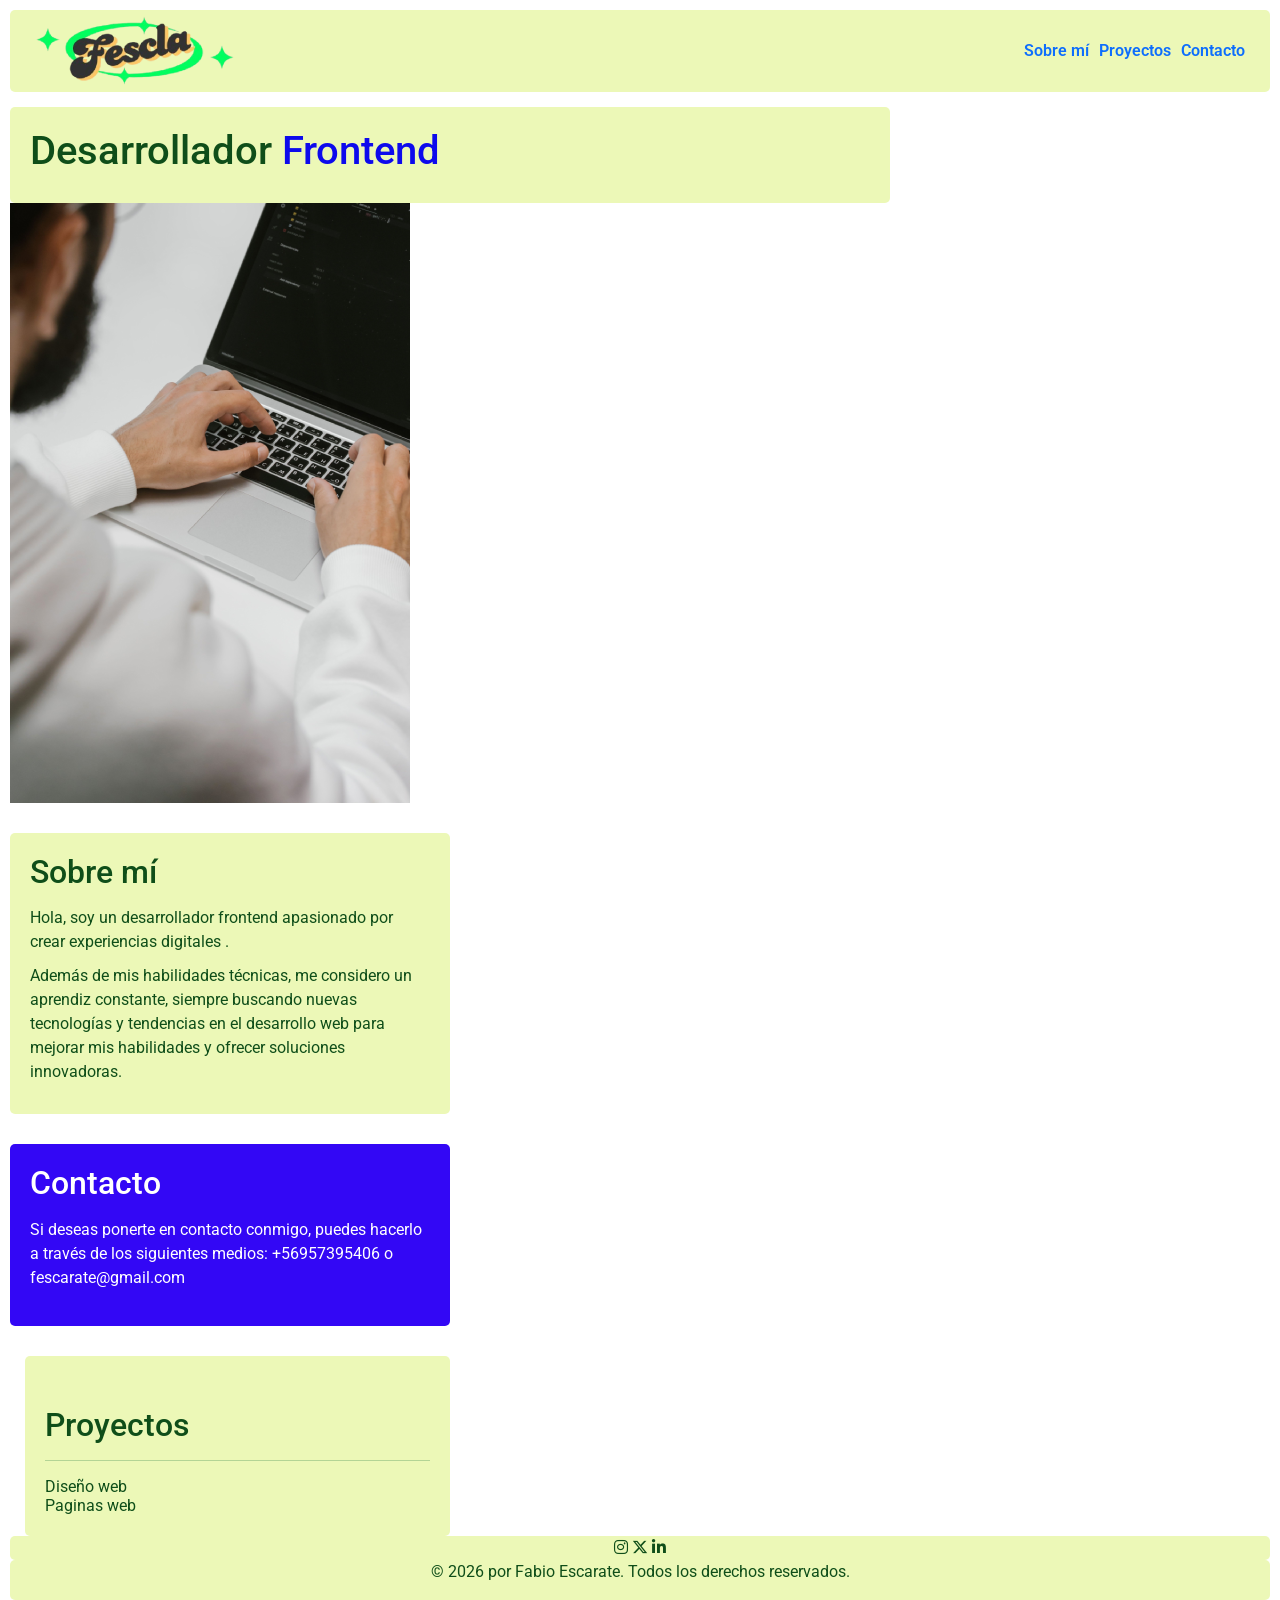
==== portafolio/assets/index.html @ 22d705be "Add files via upload" ====
<!DOCTYPE html> 
<html lang="es"> 

<head> 
    <meta charset="UTF-8"> 
    <meta name="viewport" content="width=device-width, initial-scale=1.0"> 
    <title>Portafolio</title> 
<link rel="stylesheet"
href="https://cdnjs.cloudflare.com/ajax/libs/font-awesome/6.5.2/css/all.min.css">
   <link href="https://cdn.jsdelivr.net/npm/bootstrap@5.3.8/dist/css/bootstrap.min.css" rel="stylesheet" integrity="sha384-sRIl4kxILFvY47J16cr9ZwB07vP4J8+LH7qKQnuqkuIAvNWLzeN8tE5YBujZqJLB" crossorigin="anonymous">
     <!-- estilos --> 
    <link rel="stylesheet" href="css/style.css"> 
</head> 

<body> 
    <header class="fondo"> 
        <div> 
            <img src="img/logotipo.png" alt="logo"> 
        </div> 
        <nav class="menu"> 
            <ul> 
                <li><a href="#sobremi">Sobre mí</a></li> 
                <li><a href="#proyectos">Proyectos</a></li> 
                <li><a href="#contacto">Contacto</a></li> 
            </ul> 
        </nav> 
    </header> 
    <section class="section"> 
        <div class="fondo"> 
            <h1> Desarrollador <span>Frontend</span></h1>
        </div> 
        <div> 
            <img src="img/foto.png" alt="foto de perfil"> 
        </div> 
    </section> 
    <main> 
        <section id="sobremi" class="fondo"> 
            <h2>Sobre mí</h2> 
            <p>Hola, soy un desarrollador frontend apasionado por crear experiencias digitales .</p>
            <p>Además de mis habilidades técnicas, me considero un aprendiz constante, siempre buscando nuevas tecnologías y tendencias en el desarrollo web para mejorar mis habilidades y ofrecer soluciones innovadoras. 
            </p> 
        </section> 
        <section id="contacto" class="fondo fondo-oscuro"> 
            <h2>Contacto</h2> 
            <p>Si deseas ponerte en contacto conmigo, puedes hacerlo a través de los siguientes medios: +56957395406 o fescarate@gmail.com</p>
         </section> 
    </main> 
    <aside> 
        <div id="proyectos" class="fondo"> 
            <h2>Proyectos</h2> 
            <hr> 
           
  <div class="accordion-item">
    <h2 class="accordion-header">
      <button class="accordion-button collapsed" type="button" data-bs-toggle="collapse" data-bs-target="#collapseTwo" aria-expanded="false" aria-controls="collapseTwo">
        Diseño web
      </button>
    </h2>
    <div id="collapseTwo" class="accordion-collapse collapse" data-bs-parent="#accordionExample">
      <div class="accordion-body">
      <img src="img/diseñoweb.png" alt="diseño web">
      <a href="file:///c%3A/Users/const/OneDrive/Desktop/miproyecto/portafolio/paginas/dise%C3%B1oweb.html" <button type="button" class="btn btn-success">Ver mas</button>
        <button type="button" class="btn btn-link"><div class="">
          
        

      </a>  
      </div>
    </div>
  </div>
  <div class="accordion-item">
    <h2 class="accordion-header">
      <button class="accordion-button collapsed" type="button" data-bs-toggle="collapse" data-bs-target="#collapseTwo" aria-expanded="false" aria-controls="collapseTwo">
        Paginas web
      </button>
    </h2>
    <div id="collapseTwo" class="accordion-collapse collapse" data-bs-parent="#accordionExample">
      <div class="accordion-body">
      <img src="img/sitiosweb.png" alt="Paginas web">
      <a href="file:///c%3A/Users/const/OneDrive/Desktop/miproyecto/portafolio/paginas/paginaWeb.html" <button type="button" class="btn btn-success">Ver mas</button>
        <button type="button" class="btn btn-link"><div class="">
      </a>  
      </div>
    </div>
  </div>
    
        
        </aside>      
      

   
  
  
    <script src="https://cdn.jsdelivr.net/npm/bootstrap@5.3.8/dist/js/bootstrap.bundle.min.js" integrity="sha384-FKyoEForCGlyvwx9Hj09JcYn3nv7wiPVlz7YYwJrWVcXK/BmnVDxM+D2scQbITxI" crossorigin="anonymous"></script>
</body>
<footer class="fondo">
  <div class="redes_fondo">
          <a href="https://www.instagram.com" target="_blank">
                <i class="fa-brands fa-instagram"></i>
            </a>
            <a href="https://www.x.com">
                <i class="fa-brands fa-x-twitter"></i>
            </a>
            <a href="https://www.linkedin.com">
                <i class="fa-brands fa-linkedin-in"></i>
           </a>
    </div>
  
</footer>
<footer class="fondo">
  <div>
    <p>© 2026 por Fabio Escarate. Todos los derechos reservados.</p>
    </div> 
  </footer>

</html>
---- portafolio/assets/css/style.css ----
@import url('https://fonts.googleapis.com/css2?family=Google+Sans:ital,opsz,wght@0,17..18,400..700;1,17..18,400..700&family=Roboto:ital,wght@0,100..900;1,100..900&display=swap');


/* generales */ 

 *{ 
box-sizing: border-box; 
padding :0px;
margin:0; 
} 

body { 
    font-family: "Roboto", sans-serif; 
    margin: 10px; 
    display: grid; 
    justify-content: center; 
    grid-template-columns: repeat(3,440px); 
    grid-template-rows:85px 315px 315px 300px 85px; 
    grid-template-areas: 
    "header header header" 
    "section section aside" 
    "section section aside" 
    "main main aside" 
    "footer1 footer1 footer1"; 
} 

@media (max-width: 1320px) {
    body {
        grid-template-columns: 1fr;
        grid-template-rows: auto;
        grid-template-areas:
            "header"
            "section"
            "main"
            "aside"
            "footer";
    }

    .section,
    main {
        flex-direction: column;
    }
}

h1,h2,h3,h4,h5,h6,p,li,i { 
    color: rgb(15, 78, 25); 
} 

hr { 
    border-color: rgb(8, 105, 49); 
}
a { 
    text-decoration: none; 
    font-weight: 600; 
} 

a:hover { 
    color: rgb(46, 247, 123); 
} 

.fondo{ 
    background-color: rgba(193, 233, 17, 0.301); 
    border-radius: 5px; 
} 



section, 
main { 
    max-width: 880px; 
} 

aside { 
    max-width: 440px; 
} 

header { 
    display: flex; 
    justify-content: space-between; 
    align-items: center; 
    padding: 5px 25px; 
    grid-area: header; 
} 

header .menu {
display: flex;
align-items: center;
} 

header .menu ul {
display: flex;
list-style: none;
column-gap: 10px;
margin: 0;
padding: 0; 
}

section {
grid-area: section;
display: flex;
column-gap: 10px;
margin: 15px 0;
}

section .fondo {
display: flex;
align-items: center;
padding: 20px;
}


section .fondo div {
width: 50%;
}

section .fondo h1 span {
font-size: 40px; 
    color: rgb(13, 10, 236); 
} 

section img,
aside #proyectos a div img {
    max-width: 100%;
    height: auto;
}

main {
grid-area: main;
display: flex;
column-gap: 10px; 
} 

main section h2 {
margin-bottom: 15px; 
} 

main #sobremi, 
main #contacto { 
   width: 50%;
padding: 20px;
display: flex;
flex-direction: column;
justify-content: center;
}

main #sobremi p { 
    margin-bottom: 10px; 
} 

main #contacto.fondo-oscuro { 
    background-color: rgb(51, 7, 245); 
} 

main #contacto.fondo-oscuro p, 
main #contacto.fondo-oscuro h2 { 
    color: white; 
} 

aside { 
    grid-area: aside; 
    display: flex; 
    flex-direction: column; 
    justify-content: space-between; 
} 

aside #proyectos, 
aside .redes { 
    margin: 15px 0 0 15px; 
    padding: 20px; 
} 

aside div.redesFondo { 
    display: flex; 
    justify-content: center; 
    column-gap: 25px; 
} 

aside #proyectos > h2 { 
    margin-top: 30px; 
} 

aside #proyectos a div { 
    margin: 30px 0; 
} 

aside #proyectos a div h3 { 
    margin-bottom: 15px; 
} 

aside #proyectos a div img { 
    width: 100%; 
} 

footer{
    grid-area: footer1 footer1 footer1;
    display:flex;
    justify-content:space-between;
    flex-direction:column;
     align-items: center;
    width: 100%;
}
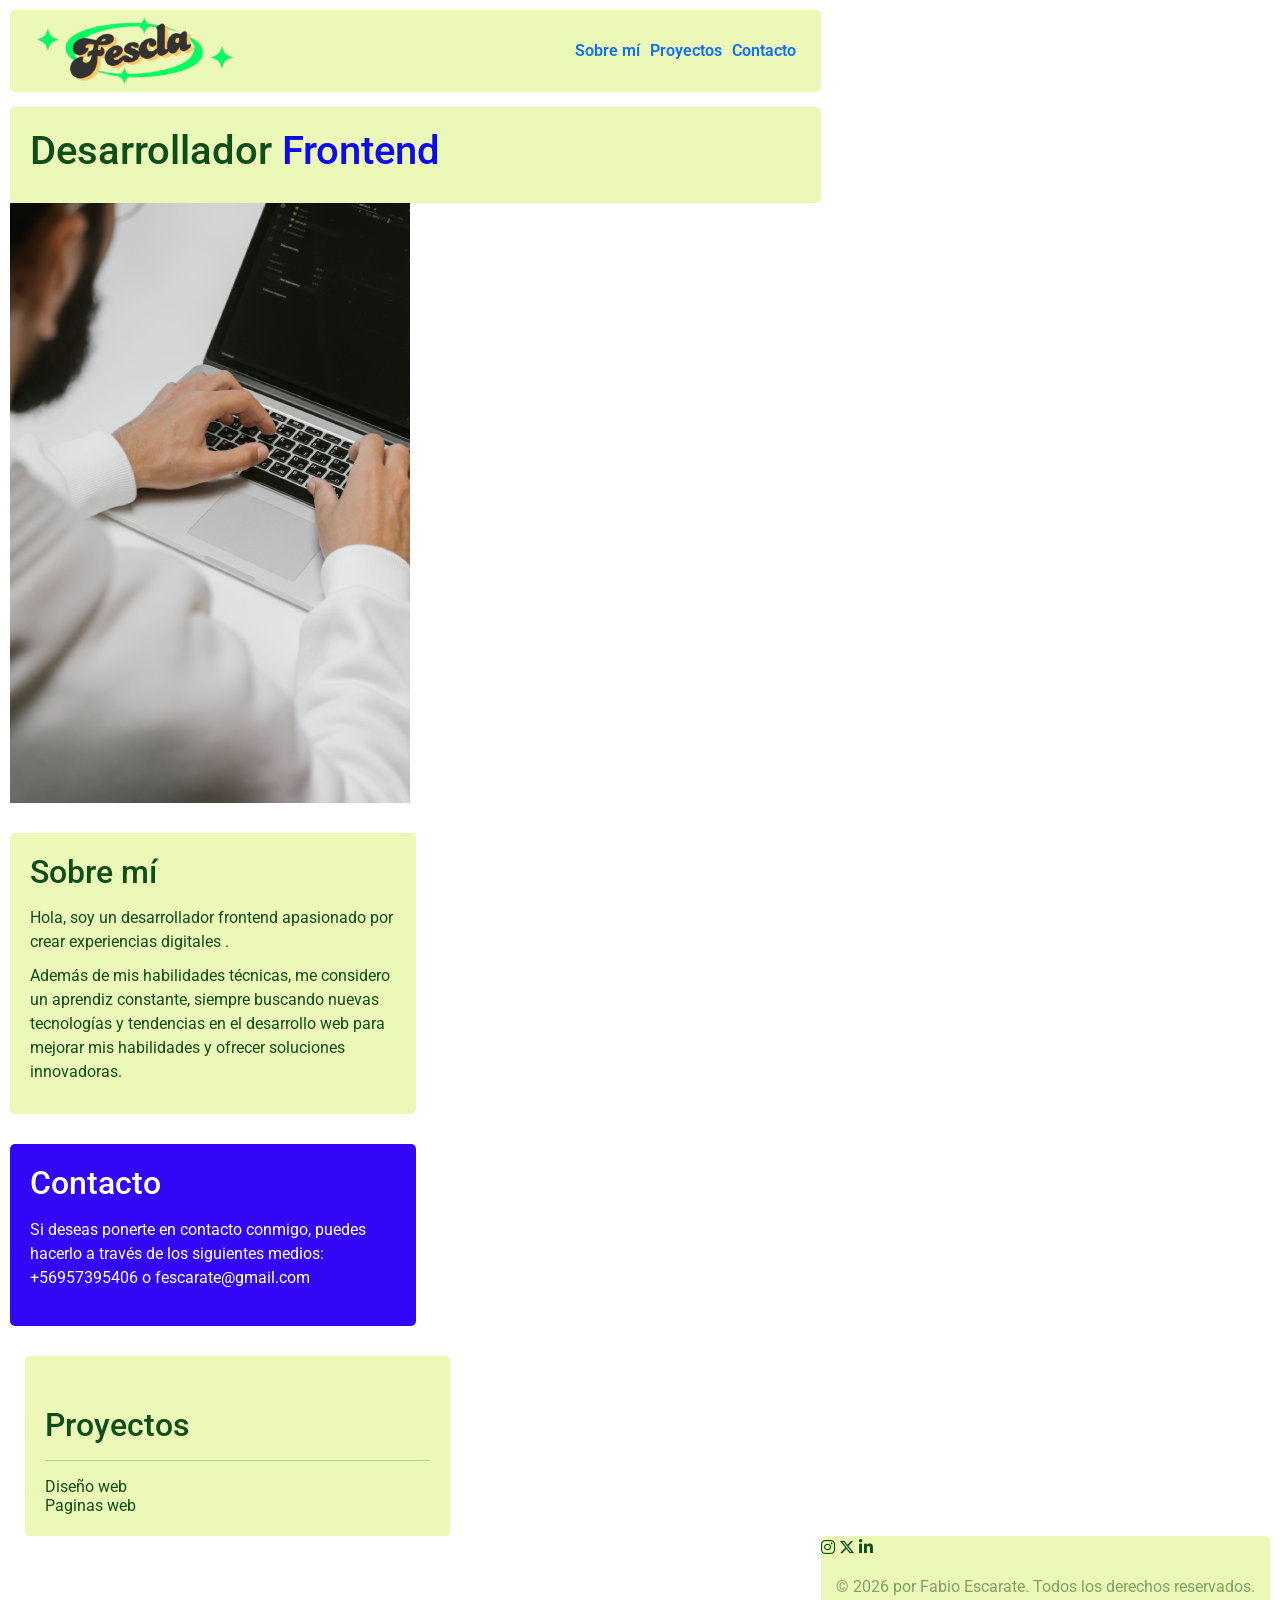
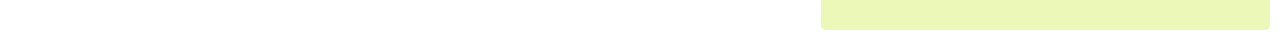
==== commit 593b29d3: "Add files via upload" ====
--- a/portafolio/assets/index.html
+++ b/portafolio/assets/index.html
@@ -1,116 +1,116 @@
-<!DOCTYPE html> 
-<html lang="es"> 
+<!DOCTYPE html>
+<html lang="es">
 
-<head> 
-    <meta charset="UTF-8"> 
-    <meta name="viewport" content="width=device-width, initial-scale=1.0"> 
-    <title>Portafolio</title> 
-<link rel="stylesheet"
-href="https://cdnjs.cloudflare.com/ajax/libs/font-awesome/6.5.2/css/all.min.css">
-   <link href="https://cdn.jsdelivr.net/npm/bootstrap@5.3.8/dist/css/bootstrap.min.css" rel="stylesheet" integrity="sha384-sRIl4kxILFvY47J16cr9ZwB07vP4J8+LH7qKQnuqkuIAvNWLzeN8tE5YBujZqJLB" crossorigin="anonymous">
-     <!-- estilos --> 
-    <link rel="stylesheet" href="css/style.css"> 
-</head> 
+<head>
+  <meta charset="UTF-8">
+  <meta name="viewport" content="width=device-width, initial-scale=1.0">
+  <title>Portafolio</title>
+  <link rel="stylesheet" href="https://cdnjs.cloudflare.com/ajax/libs/font-awesome/6.5.2/css/all.min.css">
+  <link href="https://cdn.jsdelivr.net/npm/bootstrap@5.3.8/dist/css/bootstrap.min.css" rel="stylesheet"
+    integrity="sha384-sRIl4kxILFvY47J16cr9ZwB07vP4J8+LH7qKQnuqkuIAvNWLzeN8tE5YBujZqJLB" crossorigin="anonymous">
+  <!-- estilos -->
+  <link rel="stylesheet" href="css/style.css">
+</head>
 
-<body> 
-    <header class="fondo"> 
-        <div> 
-            <img src="img/logotipo.png" alt="logo"> 
-        </div> 
-        <nav class="menu"> 
-            <ul> 
-                <li><a href="#sobremi">Sobre mí</a></li> 
-                <li><a href="#proyectos">Proyectos</a></li> 
-                <li><a href="#contacto">Contacto</a></li> 
-            </ul> 
-        </nav> 
-    </header> 
-    <section class="section"> 
-        <div class="fondo"> 
-            <h1> Desarrollador <span>Frontend</span></h1>
-        </div> 
-        <div> 
-            <img src="img/foto.png" alt="foto de perfil"> 
-        </div> 
-    </section> 
-    <main> 
-        <section id="sobremi" class="fondo"> 
-            <h2>Sobre mí</h2> 
-            <p>Hola, soy un desarrollador frontend apasionado por crear experiencias digitales .</p>
-            <p>Además de mis habilidades técnicas, me considero un aprendiz constante, siempre buscando nuevas tecnologías y tendencias en el desarrollo web para mejorar mis habilidades y ofrecer soluciones innovadoras. 
-            </p> 
-        </section> 
-        <section id="contacto" class="fondo fondo-oscuro"> 
-            <h2>Contacto</h2> 
-            <p>Si deseas ponerte en contacto conmigo, puedes hacerlo a través de los siguientes medios: +56957395406 o fescarate@gmail.com</p>
-         </section> 
-    </main> 
-    <aside> 
-        <div id="proyectos" class="fondo"> 
-            <h2>Proyectos</h2> 
-            <hr> 
-           
-  <div class="accordion-item">
-    <h2 class="accordion-header">
-      <button class="accordion-button collapsed" type="button" data-bs-toggle="collapse" data-bs-target="#collapseTwo" aria-expanded="false" aria-controls="collapseTwo">
-        Diseño web
-      </button>
-    </h2>
-    <div id="collapseTwo" class="accordion-collapse collapse" data-bs-parent="#accordionExample">
-      <div class="accordion-body">
-      <img src="img/diseñoweb.png" alt="diseño web">
-      <a href="file:///c%3A/Users/const/OneDrive/Desktop/miproyecto/portafolio/paginas/dise%C3%B1oweb.html" <button type="button" class="btn btn-success">Ver mas</button>
-        <button type="button" class="btn btn-link"><div class="">
-          
-        
+<body>
+  <header class="fondo">
+    <div>
+      <img src="img/logotipo.png" alt="logo">
+    </div>
+    <nav class="menu">
+      <ul>
+        <li><a href="#sobremi">Sobre mí</a></li>
+        <li><a href="#proyectos">Proyectos</a></li>
+        <li><a href="#contacto">Contacto</a></li>
+      </ul>
+    </nav>
+  </header>
+  <section class="section">
+    <div class="fondo">
+      <h1> Desarrollador <span>Frontend</span></h1>
+    </div>
+    <div>
+      <img src="img/foto.png" alt="foto de perfil">
+    </div>
+  </section>
+  <main>
+    <section id="sobremi" class="fondo">
+      <h2>Sobre mí</h2>
+      <p>Hola, soy un desarrollador frontend apasionado por crear experiencias digitales .</p>
+      <p>Además de mis habilidades técnicas, me considero un aprendiz constante, siempre buscando nuevas tecnologías y
+        tendencias en el desarrollo web para mejorar mis habilidades y ofrecer soluciones innovadoras.
+      </p>
+    </section>
+    <section id="contacto" class="fondo fondo-oscuro">
+      <h2>Contacto</h2>
+      <p>Si deseas ponerte en contacto conmigo, puedes hacerlo a través de los siguientes medios: +56957395406 o
+        fescarate@gmail.com</p>
+    </section>
+  </main>
+  <aside>
+    <div id="proyectos" class="fondo">
+      <h2>Proyectos</h2>
+      <hr>
 
-      </a>  
+      <div class="accordion-item">
+        <h2 class="accordion-header">
+          <button class="accordion-button collapsed" type="button" data-bs-toggle="collapse"
+            data-bs-target="#collapseTwo" aria-expanded="false" aria-controls="collapseTwo">
+            Diseño web
+          </button>
+        </h2>
+        <div id="collapseTwo" class="accordion-collapse collapse">
+          <div class="accordion-body">
+            <img src="img/diseñoweb.png" alt="diseño web">
+            <a href="./paginas/dise%C3%B1oweb.html" class="btn btn-success">Ver mas
+
+            </a>
+          </div>
+        </div>
       </div>
-    </div>
-  </div>
-  <div class="accordion-item">
-    <h2 class="accordion-header">
-      <button class="accordion-button collapsed" type="button" data-bs-toggle="collapse" data-bs-target="#collapseTwo" aria-expanded="false" aria-controls="collapseTwo">
-        Paginas web
-      </button>
-    </h2>
-    <div id="collapseTwo" class="accordion-collapse collapse" data-bs-parent="#accordionExample">
-      <div class="accordion-body">
-      <img src="img/sitiosweb.png" alt="Paginas web">
-      <a href="file:///c%3A/Users/const/OneDrive/Desktop/miproyecto/portafolio/paginas/paginaWeb.html" <button type="button" class="btn btn-success">Ver mas</button>
-        <button type="button" class="btn btn-link"><div class="">
-      </a>  
+      <div class="accordion-item">
+        <h2 class="accordion-header">
+          <button class="accordion-button collapsed" type="button" data-bs-toggle="collapse"
+            data-bs-target="#collapseThree" aria-expanded="false" aria-controls="collapseThree">
+            Paginas web
+          </button>
+        </h2>
+        <div id="collapseThree" class="accordion-collapse collapse">
+          <div class="accordion-body">
+            <img src="img/sitiosweb.png" alt="Paginas web">
+            <a href="./paginas/paginaWeb.html" class="btn btn-success">Ver mas
+            </a>
+          </div>
+        </div>
       </div>
-    </div>
-  </div>
-    
-        
-        </aside>      
-      
 
-   
-  
-  
-    <script src="https://cdn.jsdelivr.net/npm/bootstrap@5.3.8/dist/js/bootstrap.bundle.min.js" integrity="sha384-FKyoEForCGlyvwx9Hj09JcYn3nv7wiPVlz7YYwJrWVcXK/BmnVDxM+D2scQbITxI" crossorigin="anonymous"></script>
+
+  </aside>
+
+
+
+
+
+  <script src="https://cdn.jsdelivr.net/npm/bootstrap@5.3.8/dist/js/bootstrap.bundle.min.js"
+    integrity="sha384-FKyoEForCGlyvwx9Hj09JcYn3nv7wiPVlz7YYwJrWVcXK/BmnVDxM+D2scQbITxI"
+    crossorigin="anonymous"></script>
 </body>
 <footer class="fondo">
-  <div class="redes_fondo">
-          <a href="https://www.instagram.com" target="_blank">
-                <i class="fa-brands fa-instagram"></i>
-            </a>
-            <a href="https://www.x.com">
-                <i class="fa-brands fa-x-twitter"></i>
-            </a>
-            <a href="https://www.linkedin.com">
-                <i class="fa-brands fa-linkedin-in"></i>
-           </a>
-    </div>
-  
+  <div class="redesFondo">
+    <a href="https://www.instagram.com" target="_blank">
+      <i class="fa-brands fa-instagram"></i>
+    </a>
+    <a href="https://www.x.com" target="_blank">
+      <i class="fa-brands fa-x-twitter"></i>
+    </a>
+    <a href="https://www.linkedin.com" target="_blank">
+      <i class="fa-brands fa-linkedin-in"></i>
+    </a>
+  </div>
+  <div>
+
+    <p>© 2026 por Fabio Escarate. Todos los derechos reservados.</p>
+  </div>
 </footer>
-<footer class="fondo">
-  <div>
-    <p>© 2026 por Fabio Escarate. Todos los derechos reservados.</p>
-    </div> 
-  </footer>
 
-</html>
+</html>
--- a/portafolio/assets/css/style.css
+++ b/portafolio/assets/css/style.css
@@ -1,29 +1,28 @@
-
 @import url('https://fonts.googleapis.com/css2?family=Google+Sans:ital,opsz,wght@0,17..18,400..700;1,17..18,400..700&family=Roboto:ital,wght@0,100..900;1,100..900&display=swap');
 
 
-/* generales */ 
-
- *{ 
-box-sizing: border-box; 
-padding :0px;
-margin:0; 
-} 
-
-body { 
-    font-family: "Roboto", sans-serif; 
-    margin: 10px; 
-    display: grid; 
-    justify-content: center; 
-    grid-template-columns: repeat(3,440px); 
-    grid-template-rows:85px 315px 315px 300px 85px; 
-    grid-template-areas: 
-    "header header header" 
-    "section section aside" 
-    "section section aside" 
-    "main main aside" 
-    "footer1 footer1 footer1"; 
-} 
+/* generales */
+
+* {
+    box-sizing: border-box;
+    padding: 0px;
+    margin: 0;
+}
+
+body {
+    font-family: "Roboto", sans-serif;
+    margin: 10px;
+    display: grid;
+    justify-content: center;
+    grid-template-columns: repeat(3, 440px);
+    grid-template-rows: 85px 315px 315px 300px 85px;
+    grid-template-areas:
+        "header header header"
+        "section section aside"
+        "section section aside"
+        "main main aside"
+        "footer1 footer1 footer1";
+}
 
 @media (max-width: 1320px) {
     body {
@@ -43,81 +42,90 @@
     }
 }
 
-h1,h2,h3,h4,h5,h6,p,li,i { 
-    color: rgb(15, 78, 25); 
-} 
-
-hr { 
-    border-color: rgb(8, 105, 49); 
-}
-a { 
-    text-decoration: none; 
-    font-weight: 600; 
-} 
-
-a:hover { 
-    color: rgb(46, 247, 123); 
-} 
-
-.fondo{ 
-    background-color: rgba(193, 233, 17, 0.301); 
-    border-radius: 5px; 
-} 
-
-
-
-section, 
-main { 
-    max-width: 880px; 
-} 
-
-aside { 
-    max-width: 440px; 
-} 
-
-header { 
-    display: flex; 
-    justify-content: space-between; 
-    align-items: center; 
-    padding: 5px 25px; 
-    grid-area: header; 
-} 
+h1,
+h2,
+h3,
+h4,
+h5,
+h6,
+p,
+li,
+i {
+    color: rgb(15, 78, 25);
+}
+
+hr {
+    border-color: rgb(8, 105, 49);
+}
+
+a {
+    text-decoration: none;
+    font-weight: 600;
+}
+
+a:hover {
+    color: rgb(46, 247, 123);
+}
+
+.fondo {
+    background-color: rgba(193, 233, 17, 0.301);
+    border-radius: 5px;
+}
+
+
+
+section,
+main {
+    max-width: 880px;
+}
+
+aside {
+    max-width: 440px;
+}
+
+header {
+    display: flex;
+    justify-content: space-between;
+    align-items: center;
+    padding: 5px 25px;
+    grid-area: header;
+}
 
 header .menu {
-display: flex;
-align-items: center;
-} 
+    display: flex;
+    align-items: center;
+}
 
 header .menu ul {
-display: flex;
-list-style: none;
-column-gap: 10px;
-margin: 0;
-padding: 0; 
+    display: flex;
+    list-style: none;
+    column-gap: 10px;
+    margin: 0;
+    padding: 0;
 }
 
 section {
-grid-area: section;
-display: flex;
-column-gap: 10px;
-margin: 15px 0;
+    grid-area: section;
+    display: flex;
+    column-gap: 10px;
+    margin: 15px 0;
 }
 
 section .fondo {
-display: flex;
-align-items: center;
-padding: 20px;
+    display: flex;
+    align-items: center;
+    padding: 20px;
 }
 
 
 section .fondo div {
-width: 50%;
+    width: 50%;
 }
 
 section .fondo h1 span {
-font-size: 40px; 
-    color: rgb(13, 10, 236); 
-} 
+    font-size: 40px;
+    color: rgb(13, 10, 236);
+}
 
 section img,
 aside #proyectos a div img {
@@ -126,78 +134,81 @@
 }
 
 main {
-grid-area: main;
-display: flex;
-column-gap: 10px; 
-} 
+    grid-area: main;
+    display: flex;
+    column-gap: 10px;
+}
 
 main section h2 {
-margin-bottom: 15px; 
-} 
-
-main #sobremi, 
-main #contacto { 
-   width: 50%;
-padding: 20px;
-display: flex;
-flex-direction: column;
-justify-content: center;
-}
-
-main #sobremi p { 
-    margin-bottom: 10px; 
-} 
-
-main #contacto.fondo-oscuro { 
-    background-color: rgb(51, 7, 245); 
-} 
-
-main #contacto.fondo-oscuro p, 
-main #contacto.fondo-oscuro h2 { 
-    color: white; 
-} 
-
-aside { 
-    grid-area: aside; 
-    display: flex; 
-    flex-direction: column; 
-    justify-content: space-between; 
-} 
-
-aside #proyectos, 
-aside .redes { 
-    margin: 15px 0 0 15px; 
-    padding: 20px; 
-} 
-
-aside div.redesFondo { 
-    display: flex; 
-    justify-content: center; 
-    column-gap: 25px; 
-} 
-
-aside #proyectos > h2 { 
-    margin-top: 30px; 
-} 
-
-aside #proyectos a div { 
-    margin: 30px 0; 
-} 
-
-aside #proyectos a div h3 { 
-    margin-bottom: 15px; 
-} 
-
-aside #proyectos a div img { 
-    width: 100%; 
-} 
-
-footer{
-    grid-area: footer1 footer1 footer1;
-    display:flex;
-    justify-content:space-between;
-    flex-direction:column;
-     align-items: center;
+    margin-bottom: 15px;
+}
+
+main #sobremi,
+main #contacto {
+    width: 50%;
+    padding: 20px;
+    display: flex;
+    flex-direction: column;
+    justify-content: center;
+}
+
+main #sobremi p {
+    margin-bottom: 10px;
+}
+
+main #contacto.fondo-oscuro {
+    background-color: rgb(51, 7, 245);
+}
+
+main #contacto.fondo-oscuro p,
+main #contacto.fondo-oscuro h2 {
+    color: white;
+}
+
+aside {
+    grid-area: aside;
+    display: flex;
+    flex-direction: column;
+    justify-content: space-between;
+}
+
+aside #proyectos,
+aside .redes {
+    margin: 15px 0 0 15px;
+    padding: 20px;
+}
+
+aside div.redesFondo {
+    display: flex;
+    justify-content: center;
+    column-gap: 25px;
+}
+
+aside #proyectos>h2 {
+    margin-top: 30px;
+}
+
+aside #proyectos a div {
+    margin: 30px 0;
+}
+
+aside #proyectos a div h3 {
+    margin-bottom: 15px;
+}
+
+
+footer {
+    grid-area: footer1;
+    display: flex;
+    justify-content: space-between;
+    flex-direction: column;
+    align-items: right;
     width: 100%;
 }
 
+footer p {
+    width: 100%;
+    text-align: center;
+    padding: 15px;
+    opacity: 50%;
+}
